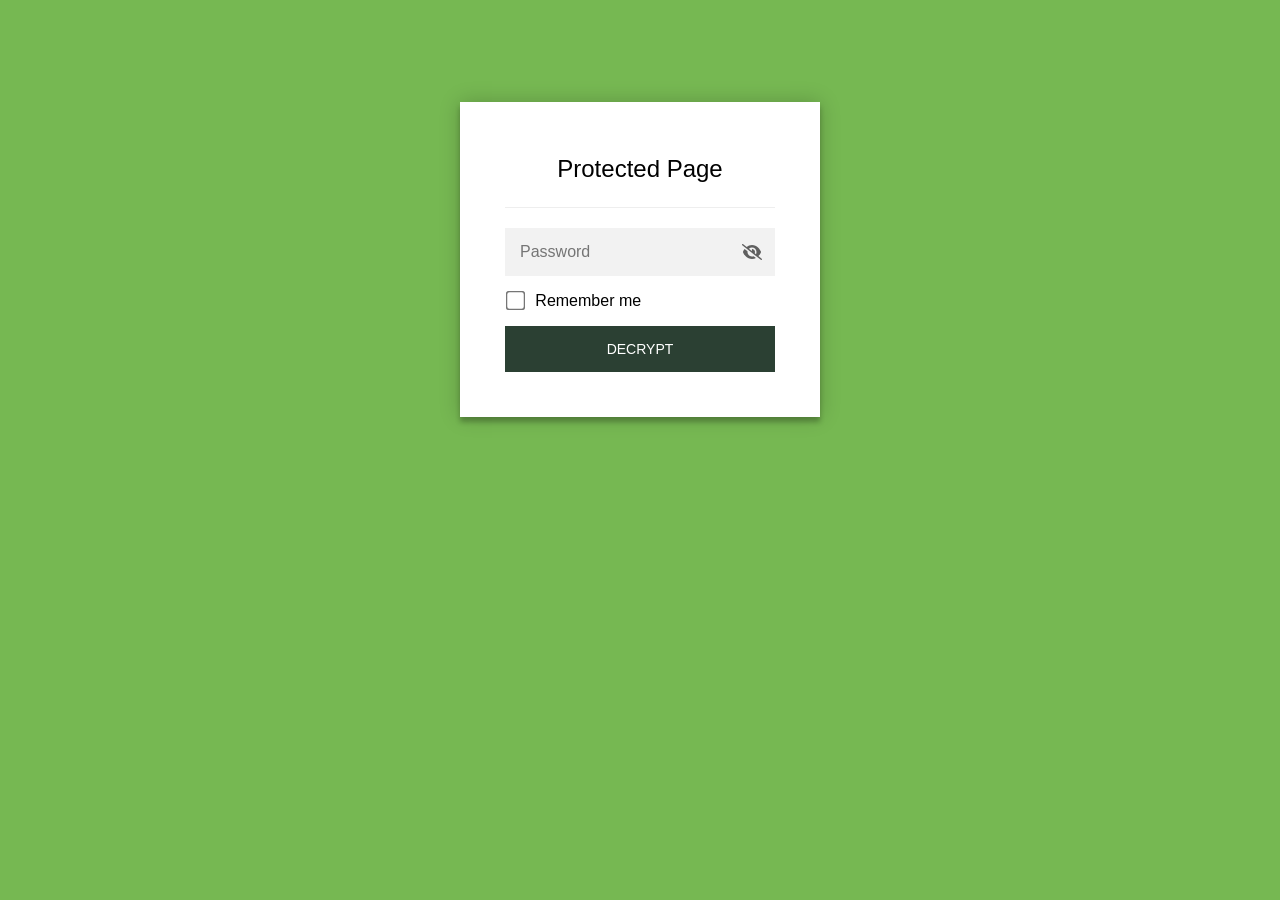
==== index.html @ 4cdb6138 "Encrypted version of site - first push" ====
<!DOCTYPE html>
<html class="staticrypt-html">
    <head>
        <meta charset="utf-8" />
        <title>Protected Page</title>
        <meta name="viewport" content="width=device-width, initial-scale=1" />

        <!-- do not cache this page -->
        <meta http-equiv="cache-control" content="max-age=0" />
        <meta http-equiv="cache-control" content="no-cache" />
        <meta http-equiv="expires" content="0" />
        <meta http-equiv="expires" content="Tue, 01 Jan 1980 1:00:00 GMT" />
        <meta http-equiv="pragma" content="no-cache" />

        <style>
            .staticrypt-hr {
                margin-top: 20px;
                margin-bottom: 20px;
                border: 0;
                border-top: 1px solid #eee;
            }

            .staticrypt-page {
                width: 360px;
                padding: 8% 0 0;
                margin: auto;
                box-sizing: border-box;
            }

            .staticrypt-form {
                position: relative;
                z-index: 1;
                background: #ffffff;
                max-width: 360px;
                margin: 0 auto 100px;
                padding: 45px;
                text-align: center;
                box-shadow: 0 0 20px 0 rgba(0, 0, 0, 0.2), 0 5px 5px 0 rgba(0, 0, 0, 0.24);
            }

            .staticrypt-form input[type="password"],
            input[type="text"] {
                background: inherit;
                border: 0;
                box-sizing: border-box; /* This ensures padding is included in the total width */
                font-size: 14px;
                outline: 0;
                padding: 15px 30px 15px 15px; /* Adjust the padding to ensure there is space for the icon */
                width: 100%;
            }

            .staticrypt-password-container {
                position: relative;
                outline: 0;
                background: #f2f2f2;
                width: 100%;
                border: 0;
                margin: 0 0 15px;
                box-sizing: border-box;
            }

            .staticrypt-toggle-password-visibility {
                cursor: pointer;
                height: 20px;
                opacity: 60%;
                padding: 13px;
                position: absolute;
                right: 0;
                top: 50%;
                transform: translateY(-50%);
                width: 20px;
            }

            .staticrypt-form .staticrypt-decrypt-button {
                text-transform: uppercase;
                outline: 0;
                background: #2B4033;
                width: 100%;
                border: 0;
                padding: 15px;
                color: #ffffff;
                font-size: 14px;
                cursor: pointer;
            }

            .staticrypt-form .staticrypt-decrypt-button:hover,
            .staticrypt-form .staticrypt-decrypt-button:active,
            .staticrypt-form .staticrypt-decrypt-button:focus {
                background: #2B4033;
                filter: brightness(92%);
            }

            .staticrypt-html {
                height: 100%;
            }

            .staticrypt-body {
                height: 100%;
                margin: 0;
            }

            .staticrypt-content {
                height: 100%;
                margin-bottom: 1em;
                background: #76B852;
                font-family: "Arial", sans-serif;
                -webkit-font-smoothing: antialiased;
                -moz-osx-font-smoothing: grayscale;
            }

            .staticrypt-instructions {
                margin-top: -1em;
                margin-bottom: 1em;
            }

            .staticrypt-title {
                font-size: 1.5em;
            }

            label.staticrypt-remember {
                display: flex;
                align-items: center;
                margin-bottom: 1em;
            }

            .staticrypt-remember input[type="checkbox"] {
                transform: scale(1.5);
                margin-right: 1em;
            }

            .hidden {
                display: none !important;
            }

            .staticrypt-spinner-container {
                height: 100%;
                display: flex;
                align-items: center;
                justify-content: center;
            }

            .staticrypt-spinner {
                display: inline-block;
                width: 2rem;
                height: 2rem;
                vertical-align: text-bottom;
                border: 0.25em solid gray;
                border-right-color: transparent;
                border-radius: 50%;
                -webkit-animation: spinner-border 0.75s linear infinite;
                animation: spinner-border 0.75s linear infinite;
                animation-duration: 0.75s;
                animation-timing-function: linear;
                animation-delay: 0s;
                animation-iteration-count: infinite;
                animation-direction: normal;
                animation-fill-mode: none;
                animation-play-state: running;
                animation-name: spinner-border;
            }

            @keyframes spinner-border {
                100% {
                    transform: rotate(360deg);
                }
            }

            @media screen and (-webkit-min-device-pixel-ratio: 0) {
                .staticrypt-form input[type="password"],
                input[type="text"] {
                    font-size: 16px;
                }
            }
        </style>
    </head>

    <body class="staticrypt-body">
        <div id="staticrypt_loading" class="staticrypt-spinner-container">
            <div class="staticrypt-spinner"></div>
        </div>

        <div id="staticrypt_content" class="staticrypt-content hidden">
            <div class="staticrypt-page">
                <div class="staticrypt-form">
                    <div class="staticrypt-instructions">
                        <p class="staticrypt-title">Protected Page</p>
                        <p></p>
                    </div>

                    <hr class="staticrypt-hr" />

                    <form id="staticrypt-form" action="#" method="post">
                        <div class="staticrypt-password-container">
                            <input
                                id="staticrypt-password"
                                type="password"
                                name="password"
                                placeholder="Password"
                                autofocus
                            />

                            <img
                                class="staticrypt-toggle-password-visibility"
                                alt="Show password"
                                title="Show password"
                                src="[data-uri]"
                            />
                        </div>

                        <label id="staticrypt-remember-label" class="staticrypt-remember hidden">
                            <input id="staticrypt-remember" type="checkbox" name="remember" />
                            Remember me
                        </label>

                        <input type="submit" class="staticrypt-decrypt-button" value="DECRYPT" />
                    </form>
                </div>
            </div>
        </div>

        <script>
            // these variables will be filled when generating the file - the template format is 'variable_name'
            const staticryptInitiator = ((function(){
  const exports = {};
  const cryptoEngine = ((function(){
  const exports = {};
  const { subtle } = crypto;

const IV_BITS = 16 * 8;
const HEX_BITS = 4;
const ENCRYPTION_ALGO = "AES-CBC";

/**
 * Translates between utf8 encoded hexadecimal strings
 * and Uint8Array bytes.
 */
const HexEncoder = {
    /**
     * hex string -> bytes
     * @param {string} hexString
     * @returns {Uint8Array}
     */
    parse: function (hexString) {
        if (hexString.length % 2 !== 0) throw "Invalid hexString";
        const arrayBuffer = new Uint8Array(hexString.length / 2);

        for (let i = 0; i < hexString.length; i += 2) {
            const byteValue = parseInt(hexString.substring(i, i + 2), 16);
            if (isNaN(byteValue)) {
                throw "Invalid hexString";
            }
            arrayBuffer[i / 2] = byteValue;
        }
        return arrayBuffer;
    },

    /**
     * bytes -> hex string
     * @param {Uint8Array} bytes
     * @returns {string}
     */
    stringify: function (bytes) {
        const hexBytes = [];

        for (let i = 0; i < bytes.length; ++i) {
            let byteString = bytes[i].toString(16);
            if (byteString.length < 2) {
                byteString = "0" + byteString;
            }
            hexBytes.push(byteString);
        }
        return hexBytes.join("");
    },
};

/**
 * Translates between utf8 strings and Uint8Array bytes.
 */
const UTF8Encoder = {
    parse: function (str) {
        return new TextEncoder().encode(str);
    },

    stringify: function (bytes) {
        return new TextDecoder().decode(bytes);
    },
};

/**
 * Salt and encrypt a msg with a password.
 */
async function encrypt(msg, hashedPassword) {
    // Must be 16 bytes, unpredictable, and preferably cryptographically random. However, it need not be secret.
    // https://developer.mozilla.org/en-US/docs/Web/API/SubtleCrypto/encrypt#parameters
    const iv = crypto.getRandomValues(new Uint8Array(IV_BITS / 8));

    const key = await subtle.importKey("raw", HexEncoder.parse(hashedPassword), ENCRYPTION_ALGO, false, ["encrypt"]);

    const encrypted = await subtle.encrypt(
        {
            name: ENCRYPTION_ALGO,
            iv: iv,
        },
        key,
        UTF8Encoder.parse(msg)
    );

    // iv will be 32 hex characters, we prepend it to the ciphertext for use in decryption
    return HexEncoder.stringify(iv) + HexEncoder.stringify(new Uint8Array(encrypted));
}
exports.encrypt = encrypt;

/**
 * Decrypt a salted msg using a password.
 *
 * @param {string} encryptedMsg
 * @param {string} hashedPassword
 * @returns {Promise<string>}
 */
async function decrypt(encryptedMsg, hashedPassword) {
    const ivLength = IV_BITS / HEX_BITS;
    const iv = HexEncoder.parse(encryptedMsg.substring(0, ivLength));
    const encrypted = encryptedMsg.substring(ivLength);

    const key = await subtle.importKey("raw", HexEncoder.parse(hashedPassword), ENCRYPTION_ALGO, false, ["decrypt"]);

    const outBuffer = await subtle.decrypt(
        {
            name: ENCRYPTION_ALGO,
            iv: iv,
        },
        key,
        HexEncoder.parse(encrypted)
    );

    return UTF8Encoder.stringify(new Uint8Array(outBuffer));
}
exports.decrypt = decrypt;

/**
 * Salt and hash the password so it can be stored in localStorage without opening a password reuse vulnerability.
 *
 * @param {string} password
 * @param {string} salt
 * @returns {Promise<string>}
 */
async function hashPassword(password, salt) {
    // we hash the password in multiple steps, each adding more iterations. This is because we used to allow less
    // iterations, so for backward compatibility reasons, we need to support going from that to more iterations.
    let hashedPassword = await hashLegacyRound(password, salt);

    hashedPassword = await hashSecondRound(hashedPassword, salt);

    return hashThirdRound(hashedPassword, salt);
}
exports.hashPassword = hashPassword;

/**
 * This hashes the password with 1k iterations. This is a low number, we need this function to support backwards
 * compatibility.
 *
 * @param {string} password
 * @param {string} salt
 * @returns {Promise<string>}
 */
function hashLegacyRound(password, salt) {
    return pbkdf2(password, salt, 1000, "SHA-1");
}
exports.hashLegacyRound = hashLegacyRound;

/**
 * Add a second round of iterations. This is because we used to use 1k, so for backwards compatibility with
 * remember-me/autodecrypt links, we need to support going from that to more iterations.
 *
 * @param hashedPassword
 * @param salt
 * @returns {Promise<string>}
 */
function hashSecondRound(hashedPassword, salt) {
    return pbkdf2(hashedPassword, salt, 14000, "SHA-256");
}
exports.hashSecondRound = hashSecondRound;

/**
 * Add a third round of iterations to bring total number to 600k. This is because we used to use 1k, then 15k, so for
 * backwards compatibility with remember-me/autodecrypt links, we need to support going from that to more iterations.
 *
 * @param hashedPassword
 * @param salt
 * @returns {Promise<string>}
 */
function hashThirdRound(hashedPassword, salt) {
    return pbkdf2(hashedPassword, salt, 585000, "SHA-256");
}
exports.hashThirdRound = hashThirdRound;

/**
 * Salt and hash the password so it can be stored in localStorage without opening a password reuse vulnerability.
 *
 * @param {string} password
 * @param {string} salt
 * @param {int} iterations
 * @param {string} hashAlgorithm
 * @returns {Promise<string>}
 */
async function pbkdf2(password, salt, iterations, hashAlgorithm) {
    const key = await subtle.importKey("raw", UTF8Encoder.parse(password), "PBKDF2", false, ["deriveBits"]);

    const keyBytes = await subtle.deriveBits(
        {
            name: "PBKDF2",
            hash: hashAlgorithm,
            iterations,
            salt: UTF8Encoder.parse(salt),
        },
        key,
        256
    );

    return HexEncoder.stringify(new Uint8Array(keyBytes));
}

function generateRandomSalt() {
    const bytes = crypto.getRandomValues(new Uint8Array(128 / 8));

    return HexEncoder.stringify(new Uint8Array(bytes));
}
exports.generateRandomSalt = generateRandomSalt;

async function signMessage(hashedPassword, message) {
    const key = await subtle.importKey(
        "raw",
        HexEncoder.parse(hashedPassword),
        {
            name: "HMAC",
            hash: "SHA-256",
        },
        false,
        ["sign"]
    );
    const signature = await subtle.sign("HMAC", key, UTF8Encoder.parse(message));

    return HexEncoder.stringify(new Uint8Array(signature));
}
exports.signMessage = signMessage;

function getRandomAlphanum() {
    const possibleCharacters = "abcdefghijklmnopqrstuvwxyzABCDEFGHIJKLMNOPQRSTUVWXYZ0123456789";

    let byteArray;
    let parsedInt;

    // Keep generating new random bytes until we get a value that falls
    // within a range that can be evenly divided by possibleCharacters.length
    do {
        byteArray = crypto.getRandomValues(new Uint8Array(1));
        // extract the lowest byte to get an int from 0 to 255 (probably unnecessary, since we're only generating 1 byte)
        parsedInt = byteArray[0] & 0xff;
    } while (parsedInt >= 256 - (256 % possibleCharacters.length));

    // Take the modulo of the parsed integer to get a random number between 0 and totalLength - 1
    const randomIndex = parsedInt % possibleCharacters.length;

    return possibleCharacters[randomIndex];
}

/**
 * Generate a random string of a given length.
 *
 * @param {int} length
 * @returns {string}
 */
function generateRandomString(length) {
    let randomString = "";

    for (let i = 0; i < length; i++) {
        randomString += getRandomAlphanum();
    }

    return randomString;
}
exports.generateRandomString = generateRandomString;

  return exports;
})());
const codec = ((function(){
  const exports = {};
  /**
 * Initialize the codec with the provided cryptoEngine - this return functions to encode and decode messages.
 *
 * @param cryptoEngine - the engine to use for encryption / decryption
 */
function init(cryptoEngine) {
    const exports = {};

    /**
     * Top-level function for encoding a message.
     * Includes password hashing, encryption, and signing.
     *
     * @param {string} msg
     * @param {string} password
     * @param {string} salt
     *
     * @returns {string} The encoded text
     */
    async function encode(msg, password, salt) {
        const hashedPassword = await cryptoEngine.hashPassword(password, salt);

        const encrypted = await cryptoEngine.encrypt(msg, hashedPassword);

        // we use the hashed password in the HMAC because this is effectively what will be used a password (so we can store
        // it in localStorage safely, we don't use the clear text password)
        const hmac = await cryptoEngine.signMessage(hashedPassword, encrypted);

        return hmac + encrypted;
    }
    exports.encode = encode;

    /**
     * Encode using a password that has already been hashed. This is useful to encode multiple messages in a row, that way
     * we don't need to hash the password multiple times.
     *
     * @param {string} msg
     * @param {string} hashedPassword
     *
     * @returns {string} The encoded text
     */
    async function encodeWithHashedPassword(msg, hashedPassword) {
        const encrypted = await cryptoEngine.encrypt(msg, hashedPassword);

        // we use the hashed password in the HMAC because this is effectively what will be used a password (so we can store
        // it in localStorage safely, we don't use the clear text password)
        const hmac = await cryptoEngine.signMessage(hashedPassword, encrypted);

        return hmac + encrypted;
    }
    exports.encodeWithHashedPassword = encodeWithHashedPassword;

    /**
     * Top-level function for decoding a message.
     * Includes signature check and decryption.
     *
     * @param {string} signedMsg
     * @param {string} hashedPassword
     * @param {string} salt
     * @param {int} backwardCompatibleAttempt
     * @param {string} originalPassword
     *
     * @returns {Object} {success: true, decoded: string} | {success: false, message: string}
     */
    async function decode(signedMsg, hashedPassword, salt, backwardCompatibleAttempt = 0, originalPassword = "") {
        const encryptedHMAC = signedMsg.substring(0, 64);
        const encryptedMsg = signedMsg.substring(64);
        const decryptedHMAC = await cryptoEngine.signMessage(hashedPassword, encryptedMsg);

        if (decryptedHMAC !== encryptedHMAC) {
            // we have been raising the number of iterations in the hashing algorithm multiple times, so to support the old
            // remember-me/autodecrypt links we need to try bringing the old hashes up to speed.
            originalPassword = originalPassword || hashedPassword;
            if (backwardCompatibleAttempt === 0) {
                const updatedHashedPassword = await cryptoEngine.hashThirdRound(originalPassword, salt);

                return decode(signedMsg, updatedHashedPassword, salt, backwardCompatibleAttempt + 1, originalPassword);
            }
            if (backwardCompatibleAttempt === 1) {
                let updatedHashedPassword = await cryptoEngine.hashSecondRound(originalPassword, salt);
                updatedHashedPassword = await cryptoEngine.hashThirdRound(updatedHashedPassword, salt);

                return decode(signedMsg, updatedHashedPassword, salt, backwardCompatibleAttempt + 1, originalPassword);
            }

            return { success: false, message: "Signature mismatch" };
        }

        return {
            success: true,
            decoded: await cryptoEngine.decrypt(encryptedMsg, hashedPassword),
        };
    }
    exports.decode = decode;

    return exports;
}
exports.init = init;

  return exports;
})());
const decode = codec.init(cryptoEngine).decode;

/**
 * Initialize the staticrypt module, that exposes functions callbable by the password_template.
 *
 * @param {{
 *  staticryptEncryptedMsgUniqueVariableName: string,
 *  isRememberEnabled: boolean,
 *  rememberDurationInDays: number,
 *  staticryptSaltUniqueVariableName: string,
 * }} staticryptConfig - object of data that is stored on the password_template at encryption time.
 *
 * @param {{
 *  rememberExpirationKey: string,
 *  rememberPassphraseKey: string,
 *  replaceHtmlCallback: function,
 *  clearLocalStorageCallback: function,
 * }} templateConfig - object of data that can be configured by a custom password_template.
 */
function init(staticryptConfig, templateConfig) {
    const exports = {};

    /**
     * Decrypt our encrypted page, replace the whole HTML.
     *
     * @param {string} hashedPassword
     * @returns {Promise<boolean>}
     */
    async function decryptAndReplaceHtml(hashedPassword) {
        const { staticryptEncryptedMsgUniqueVariableName, staticryptSaltUniqueVariableName } = staticryptConfig;
        const { replaceHtmlCallback } = templateConfig;

        const result = await decode(
            staticryptEncryptedMsgUniqueVariableName,
            hashedPassword,
            staticryptSaltUniqueVariableName
        );
        if (!result.success) {
            return false;
        }
        const plainHTML = result.decoded;

        // if the user configured a callback call it, otherwise just replace the whole HTML
        if (typeof replaceHtmlCallback === "function") {
            replaceHtmlCallback(plainHTML);
        } else {
            document.write(plainHTML);
            document.close();
        }

        return true;
    }

    /**
     * Attempt to decrypt the page and replace the whole HTML.
     *
     * @param {string} password
     * @param {boolean} isRememberChecked
     *
     * @returns {Promise<{isSuccessful: boolean, hashedPassword?: string}>} - we return an object, so that if we want to
     *   expose more information in the future we can do it without breaking the password_template
     */
    async function handleDecryptionOfPage(password, isRememberChecked) {
        const { staticryptSaltUniqueVariableName } = staticryptConfig;

        // decrypt and replace the whole page
        const hashedPassword = await cryptoEngine.hashPassword(password, staticryptSaltUniqueVariableName);
        return handleDecryptionOfPageFromHash(hashedPassword, isRememberChecked);
    }
    exports.handleDecryptionOfPage = handleDecryptionOfPage;

    async function handleDecryptionOfPageFromHash(hashedPassword, isRememberChecked) {
        const { isRememberEnabled, rememberDurationInDays } = staticryptConfig;
        const { rememberExpirationKey, rememberPassphraseKey } = templateConfig;

        const isDecryptionSuccessful = await decryptAndReplaceHtml(hashedPassword);

        if (!isDecryptionSuccessful) {
            return {
                isSuccessful: false,
                hashedPassword,
            };
        }

        // remember the hashedPassword and set its expiration if necessary
        if (isRememberEnabled && isRememberChecked) {
            window.localStorage.setItem(rememberPassphraseKey, hashedPassword);

            // set the expiration if the duration isn't 0 (meaning no expiration)
            if (rememberDurationInDays > 0) {
                window.localStorage.setItem(
                    rememberExpirationKey,
                    (new Date().getTime() + rememberDurationInDays * 24 * 60 * 60 * 1000).toString()
                );
            }
        }

        return {
            isSuccessful: true,
            hashedPassword,
        };
    }
    exports.handleDecryptionOfPageFromHash = handleDecryptionOfPageFromHash;

    /**
     * Clear localstorage from staticrypt related values
     */
    function clearLocalStorage() {
        const { clearLocalStorageCallback, rememberExpirationKey, rememberPassphraseKey } = templateConfig;

        if (typeof clearLocalStorageCallback === "function") {
            clearLocalStorageCallback();
        } else {
            localStorage.removeItem(rememberPassphraseKey);
            localStorage.removeItem(rememberExpirationKey);
        }
    }

    async function handleDecryptOnLoad() {
        let isSuccessful = await decryptOnLoadFromUrl();

        if (!isSuccessful) {
            isSuccessful = await decryptOnLoadFromRememberMe();
        }

        return { isSuccessful };
    }
    exports.handleDecryptOnLoad = handleDecryptOnLoad;

    /**
     * Clear storage if we are logging out
     *
     * @returns {boolean} - whether we logged out
     */
    function logoutIfNeeded() {
        const logoutKey = "staticrypt_logout";

        // handle logout through query param
        const queryParams = new URLSearchParams(window.location.search);
        if (queryParams.has(logoutKey)) {
            clearLocalStorage();
            return true;
        }

        // handle logout through URL fragment
        const hash = window.location.hash.substring(1);
        if (hash.includes(logoutKey)) {
            clearLocalStorage();
            return true;
        }

        return false;
    }

    /**
     * To be called on load: check if we want to try to decrypt and replace the HTML with the decrypted content, and
     * try to do it if needed.
     *
     * @returns {Promise<boolean>} true if we derypted and replaced the whole page, false otherwise
     */
    async function decryptOnLoadFromRememberMe() {
        const { rememberDurationInDays } = staticryptConfig;
        const { rememberExpirationKey, rememberPassphraseKey } = templateConfig;

        // if we are login out, terminate
        if (logoutIfNeeded()) {
            return false;
        }

        // if there is expiration configured, check if we're not beyond the expiration
        if (rememberDurationInDays && rememberDurationInDays > 0) {
            const expiration = localStorage.getItem(rememberExpirationKey),
                isExpired = expiration && new Date().getTime() > parseInt(expiration);

            if (isExpired) {
                clearLocalStorage();
                return false;
            }
        }

        const hashedPassword = localStorage.getItem(rememberPassphraseKey);

        if (hashedPassword) {
            // try to decrypt
            const isDecryptionSuccessful = await decryptAndReplaceHtml(hashedPassword);

            // if the decryption is unsuccessful the password might be wrong - silently clear the saved data and let
            // the user fill the password form again
            if (!isDecryptionSuccessful) {
                clearLocalStorage();
                return false;
            }

            return true;
        }

        return false;
    }

    async function decryptOnLoadFromUrl() {
        const passwordKey = "staticrypt_pwd";
        const rememberMeKey = "remember_me";

        // try to get the password from the query param (for backward compatibility - we now want to avoid this method,
        // since it sends the hashed password to the server which isn't needed)
        const queryParams = new URLSearchParams(window.location.search);
        const hashedPasswordQuery = queryParams.get(passwordKey);
        const rememberMeQuery = queryParams.get(rememberMeKey);

        const urlFragment = window.location.hash.substring(1);
        // get the password from the url fragment
        const hashedPasswordRegexMatch = urlFragment.match(new RegExp(passwordKey + "=([^&]*)"));
        const hashedPasswordFragment = hashedPasswordRegexMatch ? hashedPasswordRegexMatch[1] : null;
        const rememberMeFragment = urlFragment.includes(rememberMeKey);

        const hashedPassword = hashedPasswordFragment || hashedPasswordQuery;
        const rememberMe = rememberMeFragment || rememberMeQuery;

        if (hashedPassword) {
            return handleDecryptionOfPageFromHash(hashedPassword, rememberMe);
        }

        return false;
    }

    return exports;
}
exports.init = init;

  return exports;
})());
            const templateError = "Bad password!",
                templateToggleAltShow = "Show password",
                templateToggleAltHide = "Hide password",
                isRememberEnabled = true,
                staticryptConfig = {"staticryptEncryptedMsgUniqueVariableName":"[base64]","isRememberEnabled":true,"rememberDurationInDays":0,"staticryptSaltUniqueVariableName":"fd651ec8317d0496c8f10025ec4d41d8"};

            // you can edit these values to customize some of the behavior of StatiCrypt
            const templateConfig = {
                rememberExpirationKey: "staticrypt_expiration",
                rememberPassphraseKey: "staticrypt_passphrase",
                replaceHtmlCallback: null,
                clearLocalStorageCallback: null,
            };

            // init the staticrypt engine
            const staticrypt = staticryptInitiator.init(staticryptConfig, templateConfig);

            // try to automatically decrypt on load if there is a saved password
            window.onload = async function () {
                const { isSuccessful } = await staticrypt.handleDecryptOnLoad();

                // if we didn't decrypt anything on load, show the password prompt. Otherwise the content has already been
                // replaced, no need to do anything
                if (!isSuccessful) {
                    // hide loading screen
                    document.getElementById("staticrypt_loading").classList.add("hidden");
                    document.getElementById("staticrypt_content").classList.remove("hidden");
                    document.getElementById("staticrypt-password").focus();

                    // show the remember me checkbox
                    if (isRememberEnabled) {
                        document.getElementById("staticrypt-remember-label").classList.remove("hidden");
                    }
                }
            };

            // toggle password visibility
            const toggleIcon = document.querySelector(".staticrypt-toggle-password-visibility");
            // these two icons are coming from FontAwesome
            const imgSrcEyeClosed =
                "[data-uri]";
            const imgSrcEyeOpened =
                "[data-uri]";
            toggleIcon.addEventListener("click", function () {
                const passwordInput = document.getElementById("staticrypt-password");
                if (passwordInput.type === "password") {
                    passwordInput.type = "text";
                    toggleIcon.src = imgSrcEyeOpened;
                    toggleIcon.alt = templateToggleAltHide;
                    toggleIcon.title = templateToggleAltHide;
                } else {
                    passwordInput.type = "password";
                    toggleIcon.src = imgSrcEyeClosed;
                    toggleIcon.alt = templateToggleAltShow;
                    toggleIcon.title = templateToggleAltShow;
                }
            });

            // handle password form submission
            document.getElementById("staticrypt-form").addEventListener("submit", async function (e) {
                e.preventDefault();

                const password = document.getElementById("staticrypt-password").value,
                    isRememberChecked = document.getElementById("staticrypt-remember").checked;

                const { isSuccessful } = await staticrypt.handleDecryptionOfPage(password, isRememberChecked);

                if (!isSuccessful) {
                    alert(templateError);
                }
            });
        </script>
    </body>
</html>
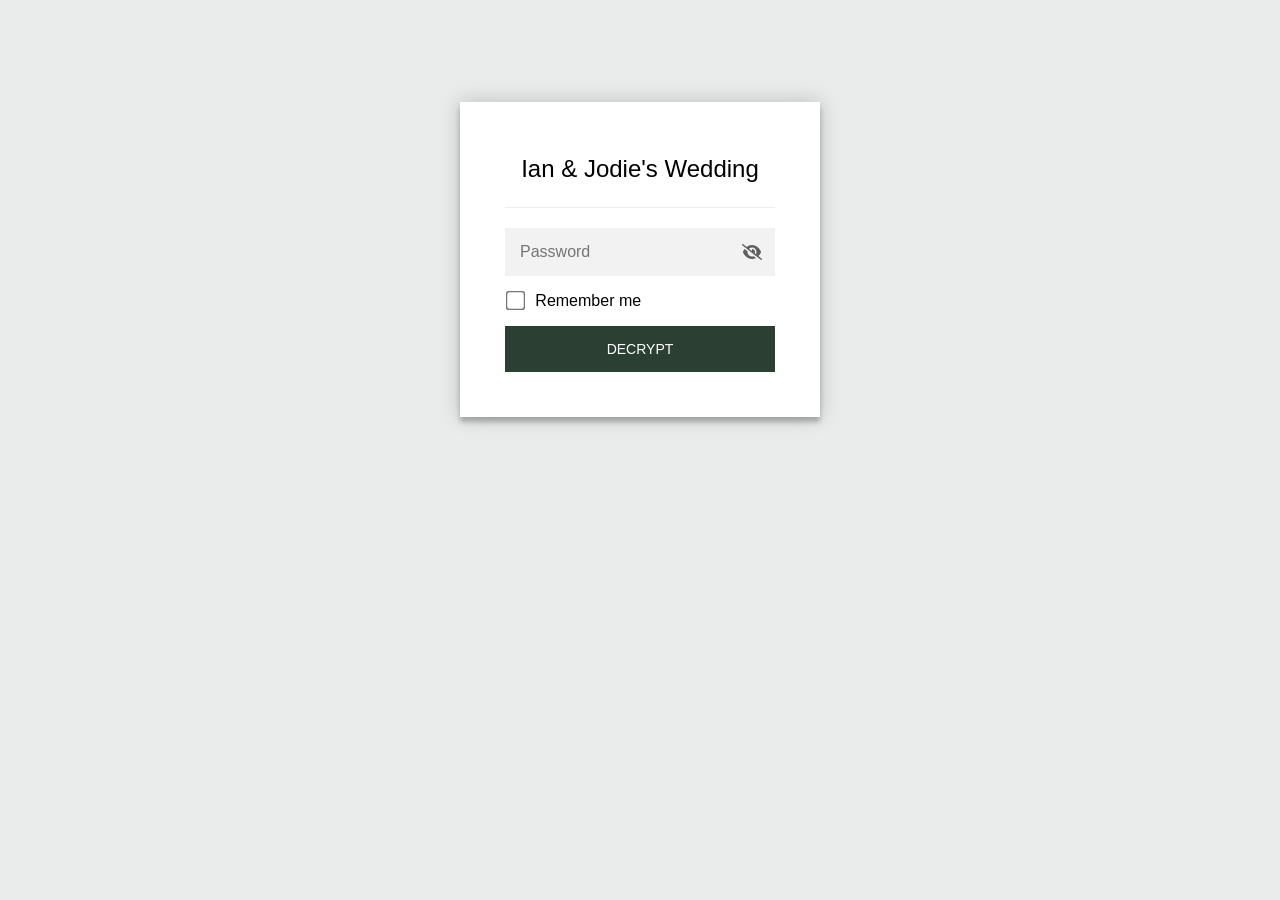
==== commit eb3f2083: "Better colour background?" ====
--- a/index.html
+++ b/index.html
@@ -2,7 +2,7 @@
 <html class="staticrypt-html">
     <head>
         <meta charset="utf-8" />
-        <title>Protected Page</title>
+        <title>Ian & Jodie's Wedding</title>
         <meta name="viewport" content="width=device-width, initial-scale=1" />
 
         <!-- do not cache this page -->
@@ -102,7 +102,7 @@
             .staticrypt-content {
                 height: 100%;
                 margin-bottom: 1em;
-                background: #76B852;
+                background: #EAECEB;
                 font-family: "Arial", sans-serif;
                 -webkit-font-smoothing: antialiased;
                 -moz-osx-font-smoothing: grayscale;
@@ -183,7 +183,7 @@
             <div class="staticrypt-page">
                 <div class="staticrypt-form">
                     <div class="staticrypt-instructions">
-                        <p class="staticrypt-title">Protected Page</p>
+                        <p class="staticrypt-title">Ian & Jodie's Wedding</p>
                         <p></p>
                     </div>
 
@@ -820,7 +820,7 @@
                 templateToggleAltShow = "Show password",
                 templateToggleAltHide = "Hide password",
                 isRememberEnabled = true,
-                staticryptConfig = {"staticryptEncryptedMsgUniqueVariableName":"[base64]","isRememberEnabled":true,"rememberDurationInDays":0,"staticryptSaltUniqueVariableName":"fd651ec8317d0496c8f10025ec4d41d8"};
+                staticryptConfig = {"staticryptEncryptedMsgUniqueVariableName":"[base64]","isRememberEnabled":true,"rememberDurationInDays":0,"staticryptSaltUniqueVariableName":"fd651ec8317d0496c8f10025ec4d41d8"};
 
             // you can edit these values to customize some of the behavior of StatiCrypt
             const templateConfig = {
